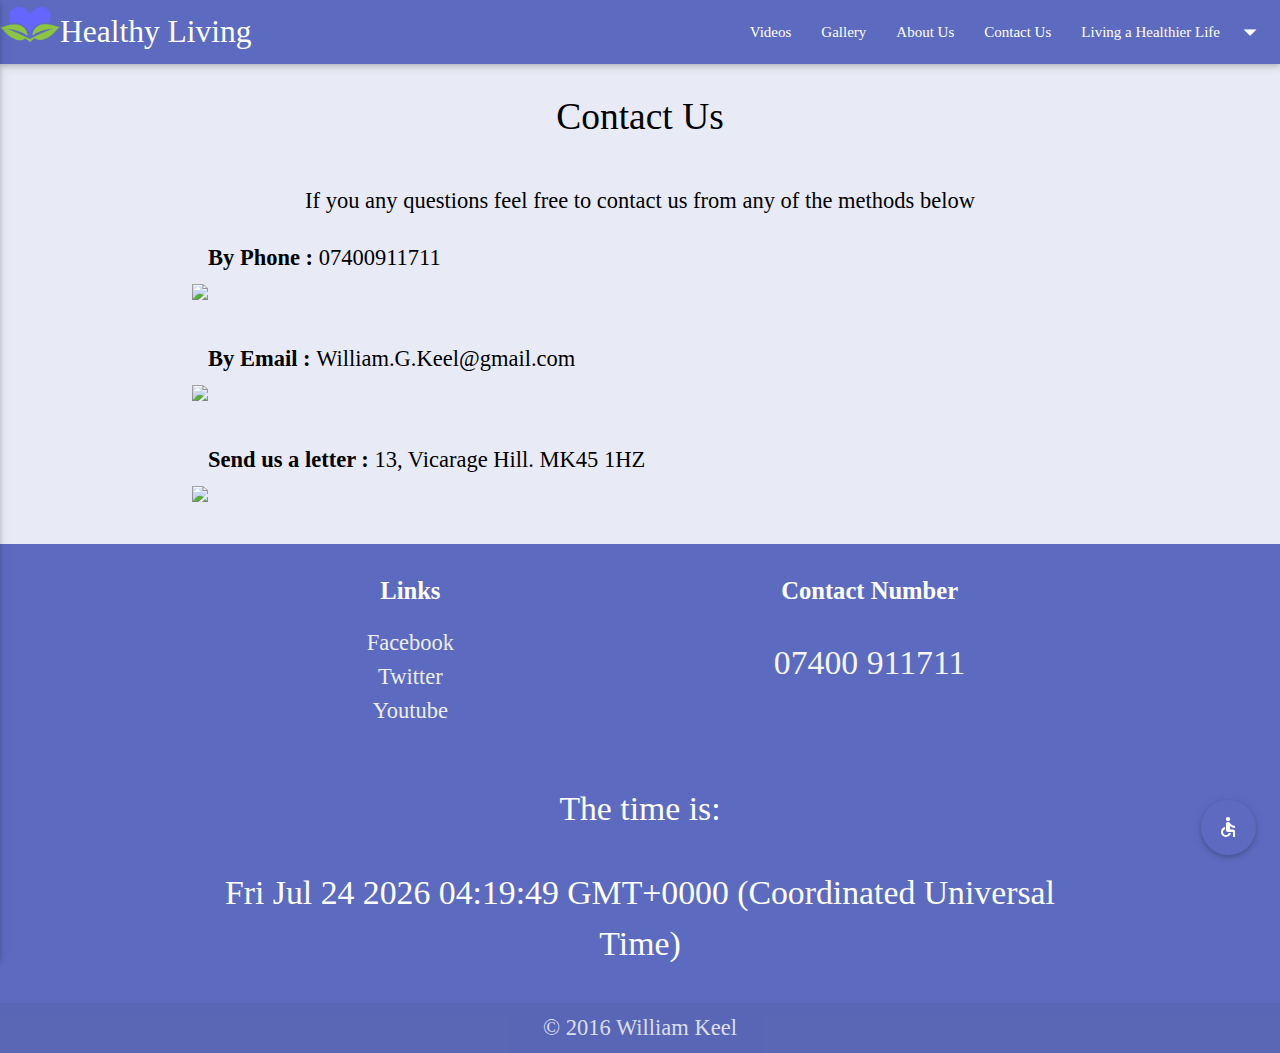
==== contactus.html @ a264978e "Website Upload" ====
<!doctype html>
<html>
    <head>
        <meta charset="utf-8" />
        <meta name="viewport" content="width=device-width"/>
        <title>Healthy Living</title>
        <!--Import Google Icon Font-->

        <link href="http://fonts.googleapis.com/icon?family=Material+Icons" rel="stylesheet">
        <!--Import materialize.css-->
        <link type="text/css" rel="stylesheet" href="css/materialize.min.css"  media="screen,projection"/>
        <link id="pagestyle" rel="stylesheet" type="text/css" href="css/stylesheet.css" title="main-style">

        <script type="text/javascript" src="https://code.jquery.com/jquery-2.1.1.min.js"></script>
        <script type="text/javascript" src="js/materialize.min.js"></script>
        <script src="js/init.js"></script>
        <script type="text/javascript" src="js/buttontoggle.js"></script>

        <link href="favicon.ico" rel="shortcut icon" type="image/x-icon" />

    </head> <!-- Includes all scripts, fonts and stylesheets -->
    <body>
      <header>
                <ul id="dropdown1" class="dropdown-content">
                    <li><a href="livingahealthierlife.html">Living a Healthier Life</a></li>
                    <li class="divider"></li>
                    <li><a href="diet.html">Diet</a></li>
                    <li class="divider"></li>
                    <li><a href="exercise.html">Exercise</a></li>
                    <li class="divider"></li>
                </ul> <!-- Dropdown Structure -->
                <ul id="dropdown2" class="dropdown-content">
                    <li><a href="livingahealthierlife.html">Living A healthier Life</a></li>
                    <li class="divider"></li>
                    <li><a href="diet.html">Diet</a></li>
                    <li class="divider"></li>
                    <li><a href="exercise.html">Exercise</a></li>
                </ul> <!-- Dropdown Structure -->
                <nav>
                    <div class="nav-wrapper indigo lighten-1">
                    <a href="index.html" class="brand-logo"><img src="images/heart.png" class="responsive-img" width="60px">Healthy Living</a>
                    <a href="#" data-activates="mobile-nav" class="button-collapse"><i class="material-icons">menu</i></a> <!-- Side nav for mobiles -->
                        <ul class="right hide-on-med-and-down">
                            <li><a href="videos.html">Videos</a></li>
                            <li><a href="gallery.html">Gallery</a></li>
                            <li><a href="aboutus.html">About Us</a></li>
                            <li><a href="contactus.html">Contact Us</a></li>
                            <!-- Dropdown Trigger -->
                            <li><a class="dropdown-button" href="#!" data-activates="dropdown1">Living a Healthier Life<i class="material-icons right">arrow_drop_down</i></a></li>
                        </ul>
                        <ul class="side-nav" id="mobile-nav"> <!-- Mobile navigation links -->
                            <li><a href="videos.html">Videos</a></li>
                            <li><a href="gallery.html">Gallery</a></li>
                            <li><a href="aboutus.html">About Us</a></li>
                            <li><a href="contactus.html">Contact Us</a></li>
                            <li><a class="dropdown-button" href="#!" data-activates="dropdown2">Living a Healthier Life<i class="material-icons right">arrow_drop_down</i></a></li>
                        </ul>
                    </div>
                </nav><!-- Navigation Bar -->
      </header><!-- Heading holding "Healthy Living" text and nav bar -->
            <div class="fixed-action-btn" style="bottom: 45px; right: 24px;"> <!-- Hides the parralax on Medium screen size and lower, this is due to how the parallax looks on smaller screens -->
              <a class="btn-floating btn-large indigo lighten-1 "><i class="large material-icons">accessible</i></a>
                <ul>
                  <li><a class="btn-floating  grey lighten-5" onclick="swapStyleSheet('css/darkmode.css')" ><i class="material-icons purplecolor">remove_red_eye</i></a></li> <!-- Eye Icon -->
                  <li><a class="btn-floating  indigo lighten-2" onclick="swapStyleSheet('css/stylesheet.css')"><i class="material-icons">remove_red_eye</i></a></li> <!-- Eye Icon -->
                  <li><a class="btn-floating  indigo lighten-1"><input type="image" src="images/accessibility/plus-symbol.png"id="In" width="100%" height="100%"/></a></li>
                  <li><a class="btn-floating  indigo lighten-1"><input type="image" src="images/accessibility/minus-symbol.png"id="Out" width="20" height="10"/></a></li>
                </ul <!-- Magnifying Glass Icon -->
              </div><!-- Acessibility Icon in bottom right of page -->
   	<h1>Contact Us</h1>
   	<p> If you any questions feel free to contact us from any of the methods below </p>
    <div class="container">
          <img class="hide-on-small-only" src="images/ContactUs/phone.png" width="90px" style="position: relative; top: 35px;"><span class="bold">By Phone : </span> <span>07400911711</span><br><br><br><br>
          <img class="hide-on-small-only" src="images/ContactUs/mail.png" width="90px" style="position: relative; top: 35px;"><span class="bold">By Email : </span> <span>William.G.Keel@gmail.com</span><br><br><br><br>
          <img class="hide-on-small-only" src="images/ContactUs/email.png" width="90px" style="position: relative; top: 35px;"><span class="bold">Send us a letter : </span> <span>13, Vicarage Hill. MK45 1HZ</span><br><br><br><br>
    </div>
        <footer class="page-footer indigo lighten-1">
            <div class="container">
                <div class="row">
                	<div class="col l6 s12">
                    	<h5 class="white-text"><b>Links</b></h5>
                        <ul>
                            <li><a class="grey-text text-lighten-3" href="#!">Facebook</a></li>
                            <li><a class="grey-text text-lighten-3" href="#!">Twitter</a></li>
                            <li><a class="grey-text text-lighten-3" href="#!">Youtube</a></li>
                        </ul>
                    </div>
                    <div class="col l6 s12">
                        <h5 class="white-text"><b>Contact Number</b></h5>
                        <p class="grey-text text-lighten-4">07400 911711</p>
                    </div>
                </div>
                <p class="footer">The time is:</p>
                <p class="footer" id="time"></p>
					<script>
                    	document.getElementById("time").innerHTML = Date();
                    </script>
            </div>
            <div class="footer-copyright">
                <div class="container">
                	© 2016 William Keel
                </div>
            </div>
        </footer> <!-- Footer of the page -->
    </body>
</html>
---- css/stylesheet.css ----
body{
		background-color:#e8eaf6;
		display: flex;
    min-height: 100vh;
    flex-direction: column;
}
.parallax-container {
	height:540px;
}
p{
	font-family: Agency FB;
	font-size: 150%;
	color: black;
	Text-align: center;
}
span{
	font-family: Agency FB;
	font-size: 150%;
	color: black;
	text-align: left;
}
span.bold{
	font-family: Agency FB;
	font-size: 150%;
	color: black;
	Text-align: left;
	font-weight: bold;
}
p.contactus{
	font-family: Agency FB;
	font-size: 150%;
	color: black;
	Text-align: left;
}
H1{
	font-family: Agency FB;
	font-size: 250%;
	color: black;
	Text-align: center;
}
H2{
	font-family: Agency FB;
	font-size: 150%;
  font-style: oblique;
	color: gray;
	Text-align: center;
}
.nav-wrapper{
	font-family: Agency FB;
	Text-align: left;
}
body {
    display: flex;
    min-height: 100vh;
    flex-direction: column;
}
main {
    flex: 1 0 auto;
}
footer.page-footer {
    margin: 0;
	font-family: Agency FB;
	font-size: 150%;
	color: black;
	Text-align: center;
}
div.contactus {
    position: relative;
		top: 100px;
    bottom: 0px;
		left: 150px;
    right: 0px;
    width: 1000px;
    height: 500px;
}
.btn tooltipped{
	font-family: Agency FB;
	font-size: 250%;
	color: black;
	Text-align: center;
}
img.center-img{
	position: relative;
	top: 10%;
	}
p.footer{
	font-family: Agency FB;
	font-size: 150%;
	color: white;
	Text-align: center;
}
div.padding-header{
	padding-top: 150px
}
div.padding-text{
	padding-top: 200px;
	padding-bottom: 350px;
}
div.button-spacing{
	display: inline-block;
	padding-left: 100px;
	padding-right: 100px;
}
.material-icons.purplecolor { color: #7986cb; }
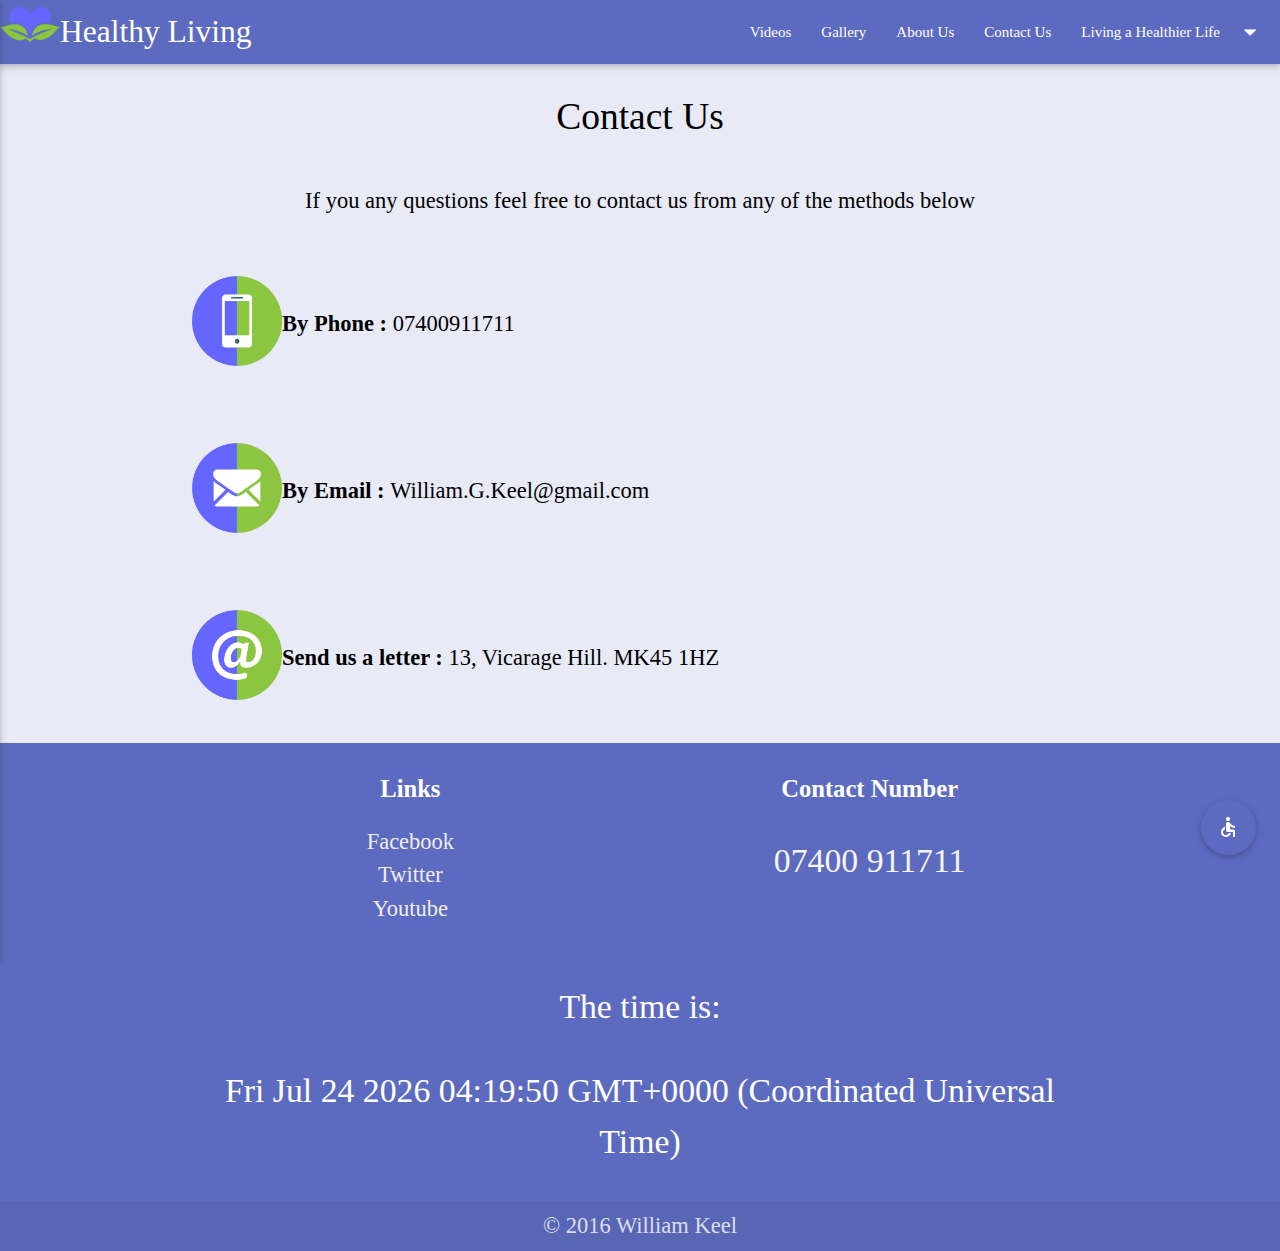
==== commit 58c9167e: "Update contactus.html" ====
--- a/contactus.html
+++ b/contactus.html
@@ -70,9 +70,9 @@
    	<h1>Contact Us</h1>
    	<p> If you any questions feel free to contact us from any of the methods below </p>
     <div class="container">
-          <img class="hide-on-small-only" src="images/ContactUs/phone.png" width="90px" style="position: relative; top: 35px;"><span class="bold">By Phone : </span> <span>07400911711</span><br><br><br><br>
-          <img class="hide-on-small-only" src="images/ContactUs/mail.png" width="90px" style="position: relative; top: 35px;"><span class="bold">By Email : </span> <span>William.G.Keel@gmail.com</span><br><br><br><br>
-          <img class="hide-on-small-only" src="images/ContactUs/email.png" width="90px" style="position: relative; top: 35px;"><span class="bold">Send us a letter : </span> <span>13, Vicarage Hill. MK45 1HZ</span><br><br><br><br>
+          <img class="hide-on-small-only" src="images/ContactUs/Phone.png" width="90px" style="position: relative; top: 35px;"><span class="bold">By Phone : </span> <span>07400911711</span><br><br><br><br>
+          <img class="hide-on-small-only" src="images/ContactUs/Mail.png" width="90px" style="position: relative; top: 35px;"><span class="bold">By Email : </span> <span>William.G.Keel@gmail.com</span><br><br><br><br>
+          <img class="hide-on-small-only" src="images/ContactUs/Email.png" width="90px" style="position: relative; top: 35px;"><span class="bold">Send us a letter : </span> <span>13, Vicarage Hill. MK45 1HZ</span><br><br><br><br>
     </div>
         <footer class="page-footer indigo lighten-1">
             <div class="container">
